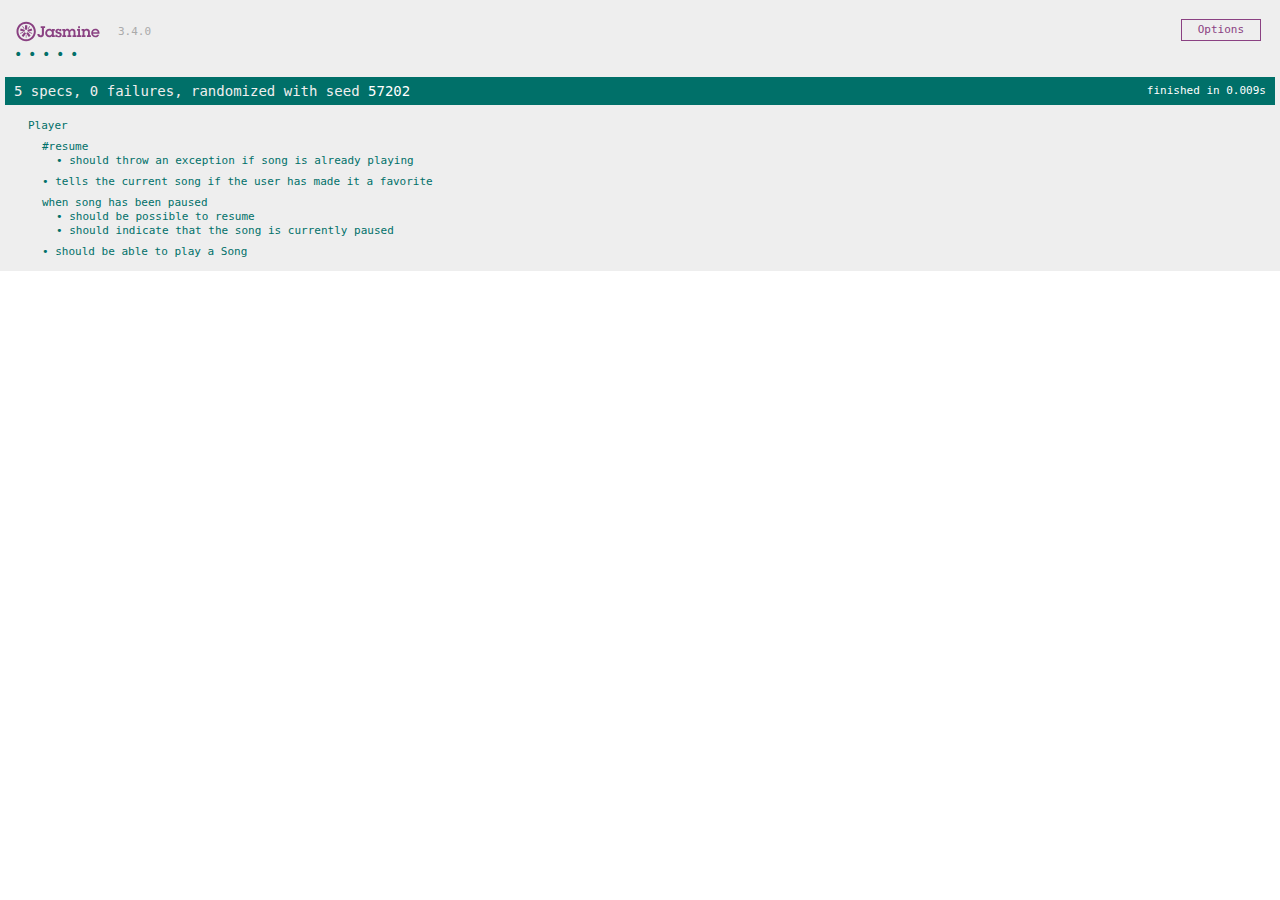
==== jasmine/SpecRunner.html @ 57be97ce "Installing Jasmine" ====
<!DOCTYPE html>
<html>
<head>
  <meta charset="utf-8">
  <title>Jasmine Spec Runner v3.4.0</title>

  <link rel="shortcut icon" type="image/png" href="lib/jasmine-3.4.0/jasmine_favicon.png">
  <link rel="stylesheet" href="lib/jasmine-3.4.0/jasmine.css">

  <script src="lib/jasmine-3.4.0/jasmine.js"></script>
  <script src="lib/jasmine-3.4.0/jasmine-html.js"></script>
  <script src="lib/jasmine-3.4.0/boot.js"></script>

  <!-- include source files here... -->
  <script src="src/Player.js"></script>
  <script src="src/Song.js"></script>

  <!-- include spec files here... -->
  <script src="spec/SpecHelper.js"></script>
  <script src="spec/PlayerSpec.js"></script>

</head>

<body>
</body>
</html>
---- jasmine/lib/jasmine-3.4.0/jasmine.css ----
@charset "UTF-8";
body { overflow-y: scroll; }

.jasmine_html-reporter { background-color: #eee; padding: 5px; margin: -8px; font-size: 11px; font-family: Monaco, "Lucida Console", monospace; line-height: 14px; color: #333; }

.jasmine_html-reporter a { text-decoration: none; }

.jasmine_html-reporter a:hover { text-decoration: underline; }

.jasmine_html-reporter p, .jasmine_html-reporter h1, .jasmine_html-reporter h2, .jasmine_html-reporter h3, .jasmine_html-reporter h4, .jasmine_html-reporter h5, .jasmine_html-reporter h6 { margin: 0; line-height: 14px; }

.jasmine_html-reporter .jasmine-banner, .jasmine_html-reporter .jasmine-symbol-summary, .jasmine_html-reporter .jasmine-summary, .jasmine_html-reporter .jasmine-result-message, .jasmine_html-reporter .jasmine-spec .jasmine-description, .jasmine_html-reporter .jasmine-spec-detail .jasmine-description, .jasmine_html-reporter .jasmine-alert .jasmine-bar, .jasmine_html-reporter .jasmine-stack-trace { padding-left: 9px; padding-right: 9px; }

.jasmine_html-reporter .jasmine-banner { position: relative; }

.jasmine_html-reporter .jasmine-banner .jasmine-title { background: url("[data-uri]") no-repeat; background: url("[data-uri]") no-repeat, none; -moz-background-size: 100%; -o-background-size: 100%; -webkit-background-size: 100%; background-size: 100%; display: block; float: left; width: 90px; height: 25px; }

.jasmine_html-reporter .jasmine-banner .jasmine-version { margin-left: 14px; position: relative; top: 6px; }

.jasmine_html-reporter #jasmine_content { position: fixed; right: 100%; }

.jasmine_html-reporter .jasmine-version { color: #aaa; }

.jasmine_html-reporter .jasmine-banner { margin-top: 14px; }

.jasmine_html-reporter .jasmine-duration { color: #fff; float: right; line-height: 28px; padding-right: 9px; }

.jasmine_html-reporter .jasmine-symbol-summary { overflow: hidden; margin: 14px 0; }

.jasmine_html-reporter .jasmine-symbol-summary li { display: inline-block; height: 10px; width: 14px; font-size: 16px; }

.jasmine_html-reporter .jasmine-symbol-summary li.jasmine-passed { font-size: 14px; }

.jasmine_html-reporter .jasmine-symbol-summary li.jasmine-passed:before { color: #007069; content: "•"; }

.jasmine_html-reporter .jasmine-symbol-summary li.jasmine-failed { line-height: 9px; }

.jasmine_html-reporter .jasmine-symbol-summary li.jasmine-failed:before { color: #ca3a11; content: "×"; font-weight: bold; margin-left: -1px; }

.jasmine_html-reporter .jasmine-symbol-summary li.jasmine-excluded { font-size: 14px; }

.jasmine_html-reporter .jasmine-symbol-summary li.jasmine-excluded:before { color: #bababa; content: "•"; }

.jasmine_html-reporter .jasmine-symbol-summary li.jasmine-excluded-no-display { font-size: 14px; display: none; }

.jasmine_html-reporter .jasmine-symbol-summary li.jasmine-pending { line-height: 17px; }

.jasmine_html-reporter .jasmine-symbol-summary li.jasmine-pending:before { color: #ba9d37; content: "*"; }

.jasmine_html-reporter .jasmine-symbol-summary li.jasmine-empty { font-size: 14px; }

.jasmine_html-reporter .jasmine-symbol-summary li.jasmine-empty:before { color: #ba9d37; content: "•"; }

.jasmine_html-reporter .jasmine-run-options { float: right; margin-right: 5px; border: 1px solid #8a4182; color: #8a4182; position: relative; line-height: 20px; }

.jasmine_html-reporter .jasmine-run-options .jasmine-trigger { cursor: pointer; padding: 8px 16px; }

.jasmine_html-reporter .jasmine-run-options .jasmine-payload { position: absolute; display: none; right: -1px; border: 1px solid #8a4182; background-color: #eee; white-space: nowrap; padding: 4px 8px; }

.jasmine_html-reporter .jasmine-run-options .jasmine-payload.jasmine-open { display: block; }

.jasmine_html-reporter .jasmine-bar { line-height: 28px; font-size: 14px; display: block; color: #eee; }

.jasmine_html-reporter .jasmine-bar.jasmine-failed, .jasmine_html-reporter .jasmine-bar.jasmine-errored { background-color: #ca3a11; border-bottom: 1px solid #eee; }

.jasmine_html-reporter .jasmine-bar.jasmine-passed { background-color: #007069; }

.jasmine_html-reporter .jasmine-bar.jasmine-incomplete { background-color: #bababa; }

.jasmine_html-reporter .jasmine-bar.jasmine-skipped { background-color: #bababa; }

.jasmine_html-reporter .jasmine-bar.jasmine-warning { background-color: #ba9d37; color: #333; }

.jasmine_html-reporter .jasmine-bar.jasmine-menu { background-color: #fff; color: #aaa; }

.jasmine_html-reporter .jasmine-bar.jasmine-menu a { color: #333; }

.jasmine_html-reporter .jasmine-bar a { color: white; }

.jasmine_html-reporter.jasmine-spec-list .jasmine-bar.jasmine-menu.jasmine-failure-list, .jasmine_html-reporter.jasmine-spec-list .jasmine-results .jasmine-failures { display: none; }

.jasmine_html-reporter.jasmine-failure-list .jasmine-bar.jasmine-menu.jasmine-spec-list, .jasmine_html-reporter.jasmine-failure-list .jasmine-summary { display: none; }

.jasmine_html-reporter .jasmine-results { margin-top: 14px; }

.jasmine_html-reporter .jasmine-summary { margin-top: 14px; }

.jasmine_html-reporter .jasmine-summary ul { list-style-type: none; margin-left: 14px; padding-top: 0; padding-left: 0; }

.jasmine_html-reporter .jasmine-summary ul.jasmine-suite { margin-top: 7px; margin-bottom: 7px; }

.jasmine_html-reporter .jasmine-summary li.jasmine-passed a { color: #007069; }

.jasmine_html-reporter .jasmine-summary li.jasmine-failed a { color: #ca3a11; }

.jasmine_html-reporter .jasmine-summary li.jasmine-empty a { color: #ba9d37; }

.jasmine_html-reporter .jasmine-summary li.jasmine-pending a { color: #ba9d37; }

.jasmine_html-reporter .jasmine-summary li.jasmine-excluded a { color: #bababa; }

.jasmine_html-reporter .jasmine-specs li.jasmine-passed a:before { content: "• "; }

.jasmine_html-reporter .jasmine-specs li.jasmine-failed a:before { content: "× "; }

.jasmine_html-reporter .jasmine-specs li.jasmine-empty a:before { content: "* "; }

.jasmine_html-reporter .jasmine-specs li.jasmine-pending a:before { content: "• "; }

.jasmine_html-reporter .jasmine-specs li.jasmine-excluded a:before { content: "• "; }

.jasmine_html-reporter .jasmine-description + .jasmine-suite { margin-top: 0; }

.jasmine_html-reporter .jasmine-suite { margin-top: 14px; }

.jasmine_html-reporter .jasmine-suite a { color: #333; }

.jasmine_html-reporter .jasmine-failures .jasmine-spec-detail { margin-bottom: 28px; }

.jasmine_html-reporter .jasmine-failures .jasmine-spec-detail .jasmine-description { background-color: #ca3a11; color: white; }

.jasmine_html-reporter .jasmine-failures .jasmine-spec-detail .jasmine-description a { color: white; }

.jasmine_html-reporter .jasmine-result-message { padding-top: 14px; color: #333; white-space: pre-wrap; }

.jasmine_html-reporter .jasmine-result-message span.jasmine-result { display: block; }

.jasmine_html-reporter .jasmine-stack-trace { margin: 5px 0 0 0; max-height: 224px; overflow: auto; line-height: 18px; color: #666; border: 1px solid #ddd; background: white; white-space: pre; }
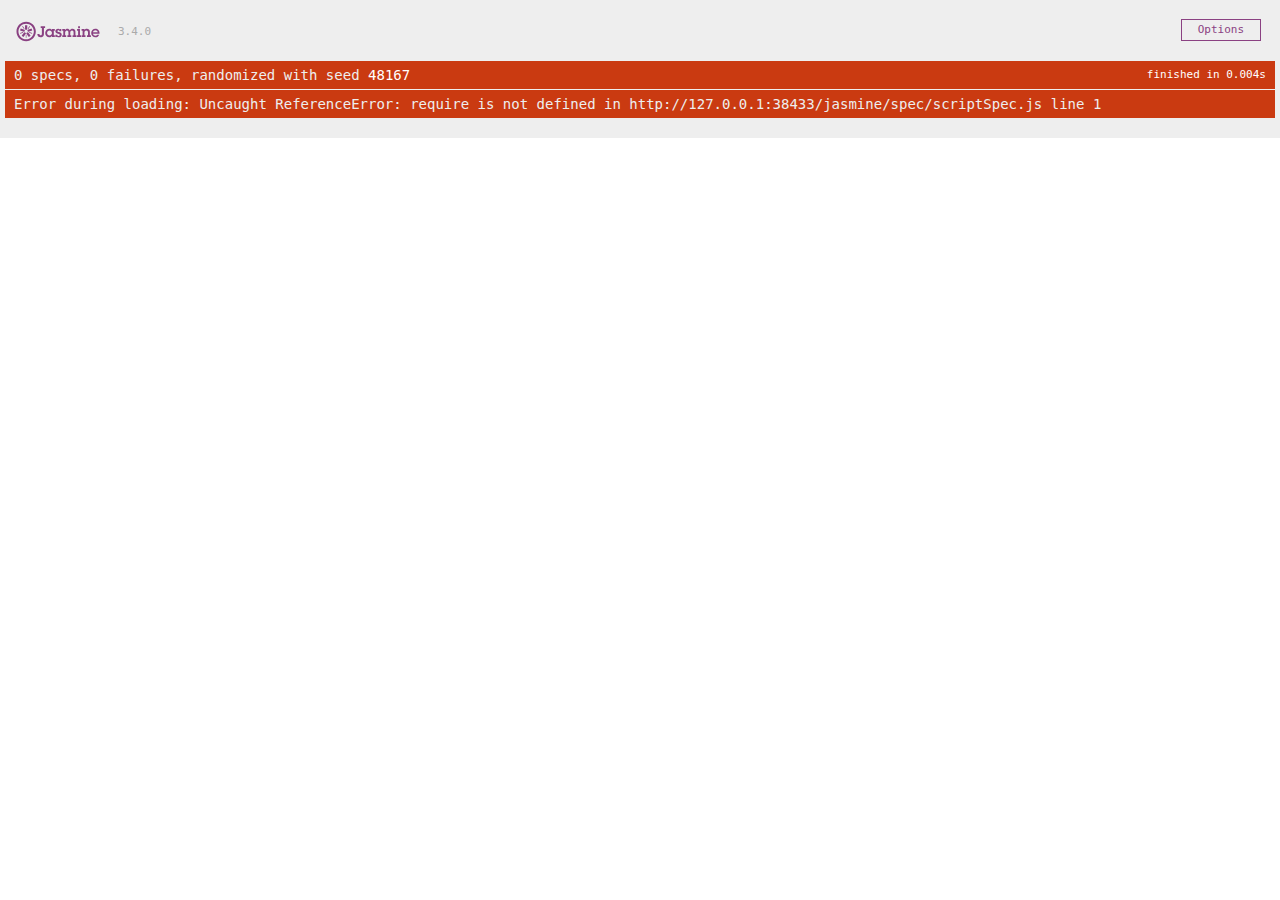
==== commit 8b30b74c: "Changed script.js to spit very long function into more functions. Starting specs for each function" ====
--- a/jasmine/SpecRunner.html
+++ b/jasmine/SpecRunner.html
@@ -17,7 +17,8 @@
 
   <!-- include spec files here... -->
   <script src="spec/SpecHelper.js"></script>
-  <script src="spec/PlayerSpec.js"></script>
+  <!-- <script src="spec/PlayerSpec.js"></script> -->
+  <script src="spec/scriptSpec.js"></script>
 
 </head>
 
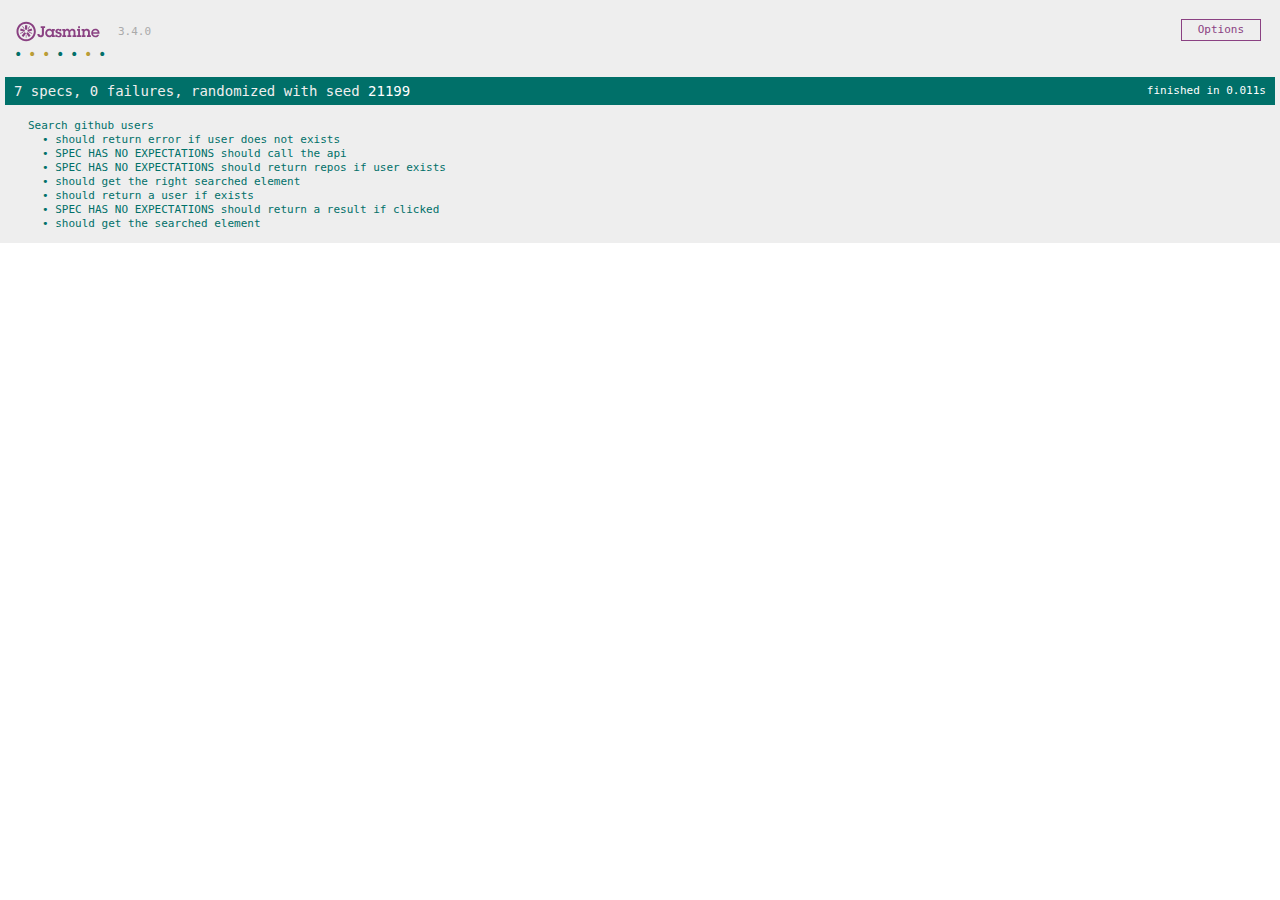
==== commit 51a5dc94: "Big function divided in more functions. Trying to do testing with Jasmine." ====
--- a/jasmine/SpecRunner.html
+++ b/jasmine/SpecRunner.html
@@ -14,6 +14,7 @@
   <!-- include source files here... -->
   <script src="src/Player.js"></script>
   <script src="src/Song.js"></script>
+  <script src="src/js/script.js"></script>
 
   <!-- include spec files here... -->
   <script src="spec/SpecHelper.js"></script>
